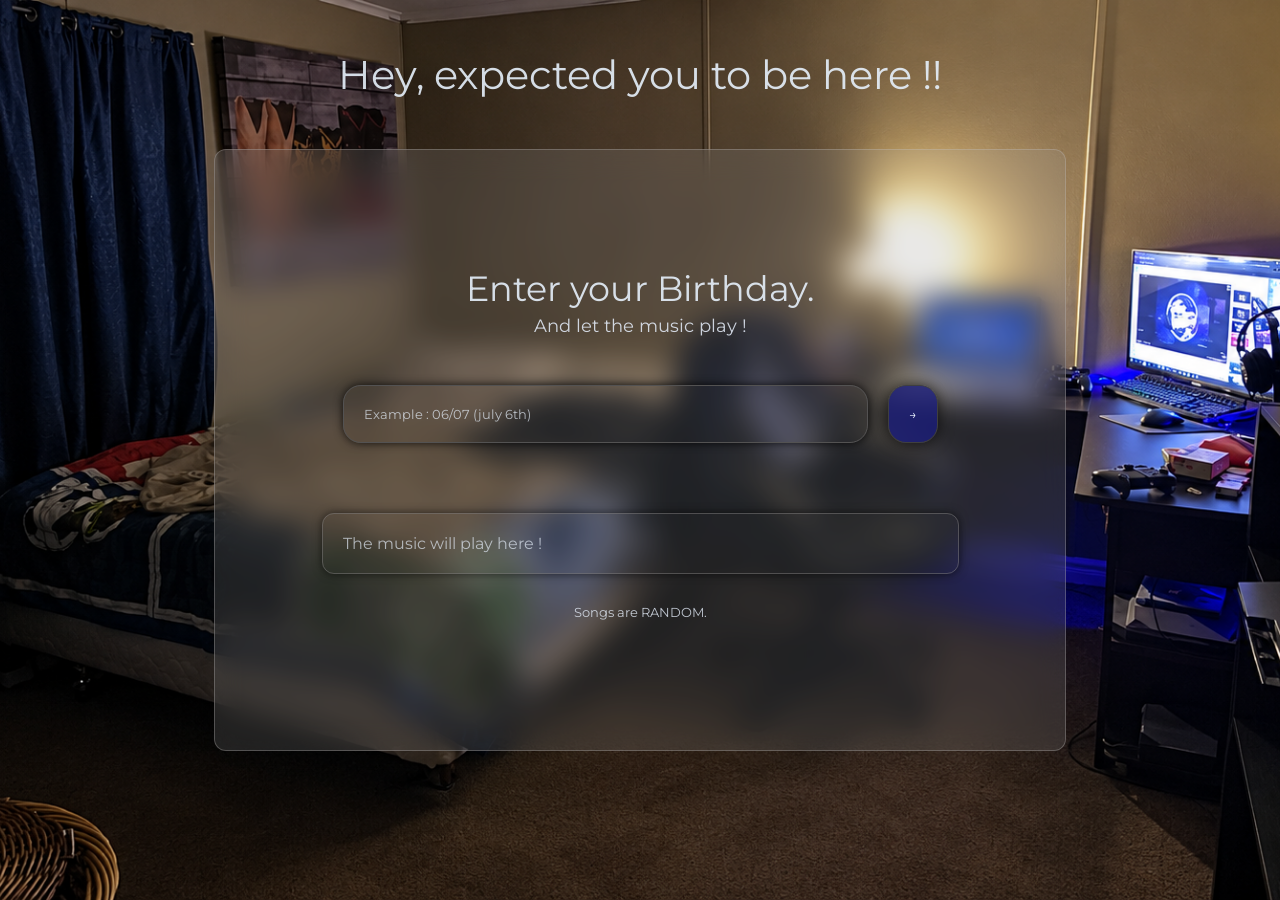
==== index.html @ 64ec1967 "Rename person.html to index.html" ====
<!doctype html>
<html lang="en">
  <head>
    <meta charset="UTF-8" />
    <meta name="viewport" content="width=device-width, initial-scale=1.0" />
    <link rel="preconnect" href="https://fonts.googleapis.com" />
    <link rel="preconnect" href="https://fonts.gstatic.com" crossorigin />
    <link
      href="https://fonts.googleapis.com/css2?family=Montserrat:ital,wght@0,100..900;1,100..900&display=swap"
      rel="stylesheet"
    />
    <title>Person</title>
    <link rel="stylesheet" href="person.css" />
  </head>
  <body>
    <div class="container">
      <div class="header">
        <p>Hey, expected you to be here !!</p>
      </div>
      <div class="music-box">
        <div class="text-container">
          <p class="big-text">Enter your Birthday.</p>
          <p class="small-text">And let the music play !</p>
        </div>
        <div class="input-container">
          <input
            type="text"
            placeholder="Example : 06/07 (july 6th)"
            class="name-input js-name-input"
          />
          <button class="submit-button" onclick="checkName()">→</button>
        </div>
        <div class="music-player">The music will play here !</div>
        <p class="worning">Songs are RANDOM.</p>
      </div>
    </div>
    <script src="person.js"></script>
    <script src="https://cdn.botpress.cloud/webchat/v5.0/inject.js"></script>
    <script
      src="https://files.bpcontent.cloud/2026/09/10/14/20260910140347-3BUUYTG4.js"
      defer
    ></script>
  </body>
</html>
---- person.css ----
body {
  background-image: url(Images/backgroundPc.png);
  background-size: cover;
  background-position: center;
  background-repeat: no-repeat;
  background-attachment: fixed;
  background-color: black;
  margin: 0;
  color: rgb(234, 239, 245);
  font-family: "Montserrat", sans-serif;
}
.container {
  display: flex;
  flex-direction: column;
  align-items: center;
  justify-content: center;
}
.header {
  font-family: "Montserrat", sans-serif;
  font-size: 40px;
  text-align: center;
  color: rgba(230, 239, 251, 0.907);
  margin: 10px;
}
.music-box {
  height: 600px;
  width: 75%;
  max-width: 850px;
  display: flex;
  flex-direction: column;
  align-items: center;
  justify-content: center;
  background-color: rgba(152, 151, 151, 0.2);
  backdrop-filter: blur(15px);
  -webkit-backdrop-filter: blur(15px);
  border-radius: 12px;
  border: 1px solid rgba(197, 194, 194, 0.3);
}
.text-container {
  margin: 0;
  display: flex;
  flex-direction: column;
  align-items: center;
  justify-content: center;
  color: rgba(230, 239, 251, 0.907);
  font-family: "Montserrat", sans-serif;
}
.big-text {
  font-size: 35px;
  margin-top: 0;
  margin-bottom: 0;
}
.small-text {
  font-size: 18px;
  margin-top: 5px;
  color: rgba(230, 239, 251, 0.85);
}
.input-container {
  width: 70%;
  margin: 30px;
  display: flex;
  flex-direction: row;
  align-items: center;
  justify-content: center;
  margin: 30px 0;
}
.name-input {
  width: 100%;
  background-color: transparent;
  border: none;
  border: solid 1px rgb(83, 82, 82);
  box-shadow: 0 0 10px rgba(0, 0, 0, 0.8);
  padding: 20px 20px;
  border-radius: 18px;
  color: rgb(230, 239, 251);
  font-family: "Montserrat", sans-serif;
}
input::placeholder {
  color: rgba(230, 239, 251, 0.712);
}
.submit-button {
  background: rgba(24, 27, 123, 0.772);
  border: solid 1px rgb(63, 63, 63);
  box-shadow: 0 0 15px rgba(0, 0, 0, 0.7);
  padding: 20px 20px;
  border-radius: 18px;
  color: rgb(230, 239, 251);
  font-family: "Montserrat", sans-serif;
  margin-left: 20px;
}
.music-player {
  padding: 20px;
  box-shadow: 0 0 10px rgba(0, 0, 0, 0.6);
  width: 70%;
  margin-top: 40px;
  color: rgba(230, 239, 251, 0.667);
  display: flex;
  flex-direction: row;
  align-items: center;
  background-color: transparent;
  border-radius: 12px;
  border: 1px solid rgba(125, 123, 123, 0.517);
}
.player-left {
  display: flex;
  flex-direction: row;
  align-items: center;
  justify-content: center;
  height: 80px;
}
.song-img {
  height: 100%;
  border-radius: 20px;
}
.player-middel {
  display: flex;
  flex-direction: column;
  margin-left: 30px;
  margin-right: auto;
}
.song-info {
  margin-bottom: 20px;
  margin-top: -5px;
}
.song-name,
.artist-name {
  margin: 0;
  font-family: "Montserrat", sans-serif;
}
.artist-name {
  margin-top: 3px;
  font-size: 12px;
  color: rgba(230, 239, 251, 0.8);
}
.song-name {
  color: rgba(230, 239, 251, 0.89);
}
.line {
  width: 150px;
  height: 3px;
  margin-right: 20px;
  background: rgb(39, 44, 203);
  border-radius: 4px;
  transform: scaleX(0);
  transform-origin: left;
  animation: stretch 10s ease-in-out infinite;
}

@keyframes stretch {
  0% {
    transform: scaleX(0);
    box-shadow: 0 0 0px rgba(0, 229, 255, 0);
    opacity: 0.7;
  }
  50% {
    transform: scaleX(1);
    box-shadow: 0 0 20px 4px rgba(39, 44, 203, 0.9);
    opacity: 1;
  }
  100% {
    transform: scaleX(0);
    box-shadow: 0 0 0px rgba(0, 229, 255, 0);
    opacity: 0.8;
  }
}
audio {
  width: 120px;
}
.worning {
  font-size: 13px;
  color: rgba(230, 239, 251, 0.8);
  margin-top: 30px;
  text-align: center;
}
@media (max-width: 600px) {
  .header {
    font-size: 30px;
  }
  .music-box {
    width: 87%;
    height: 500px;
  }
  .big-text {
    font-size: 25px;
  }
  .small-text {
    font-size: 15px;
  }

  .input-container {
    width: 87%;
    margin: 20px 0;
  }
  .player-left {
    height: 55px;
  }
  .player-middel {
    margin-left: 15px;
  }
  .artist-name {
    font-size: 9px;
  }
  .song-name {
    font-size: 12px;
  }
  .line {
    width: 80px;
    height: 2px;
  }
  .music-player {
    padding: 12px;
    width: 85%;
  }
  body {
    background-image: url(Images/backgroundMob.jfif);
  }
  .worning {
    font-size: 12px;
    color: rgba(230, 239, 251, 0.8);
    margin-top: 30px;
    text-align: center;
  }
}
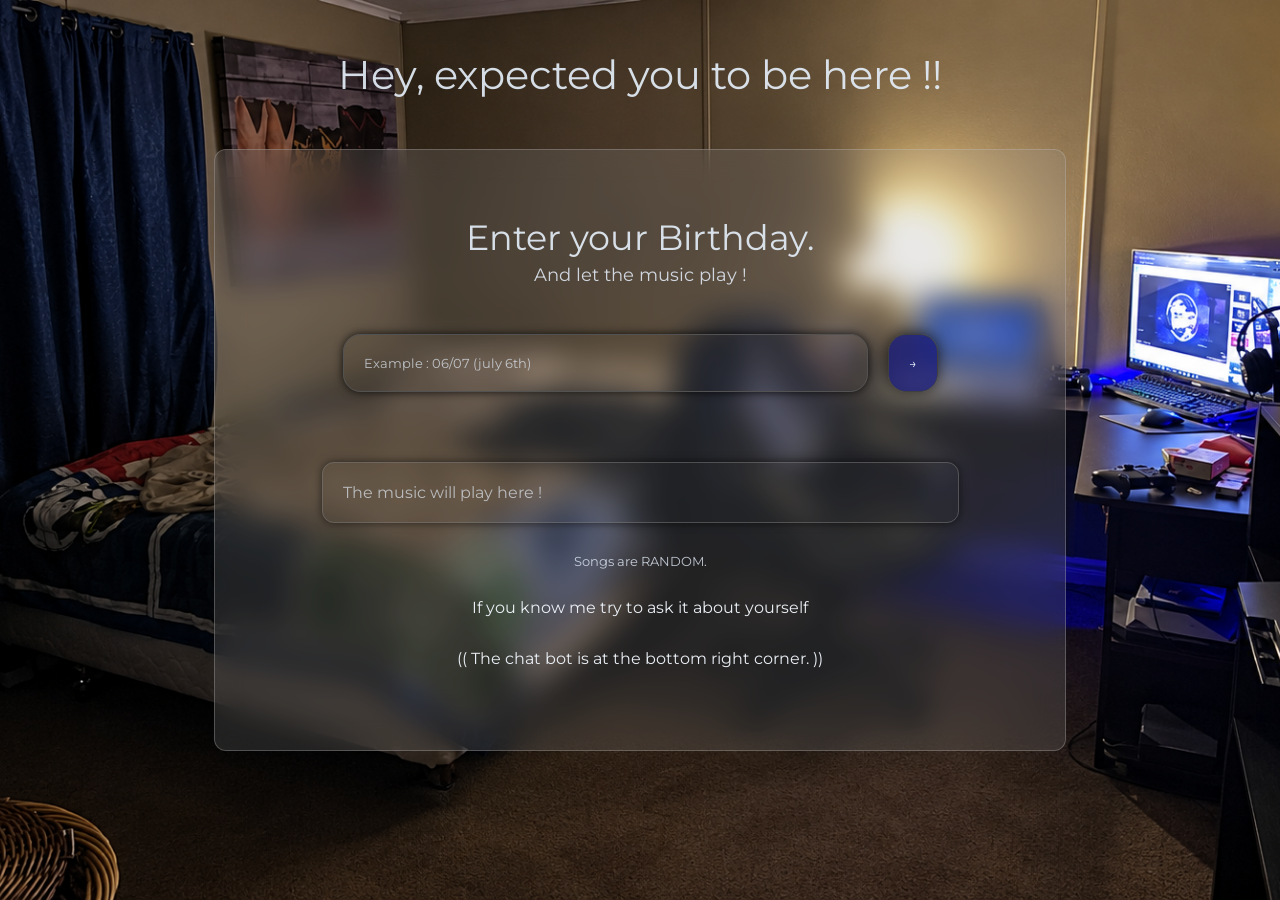
==== commit 790aa77b: "Enhance index.html with chatbot warnings Added additional warning messages about the chatbot." ====
--- a/index.html
+++ b/index.html
@@ -32,6 +32,8 @@
         </div>
         <div class="music-player">The music will play here !</div>
         <p class="worning">Songs are RANDOM.</p>
+        <p class="worning2">If you know me try to ask it about yourself </p>
+        <p class="worning2">(( The chat bot is at the bottom right corner. ))</p>
       </div>
     </div>
     <script src="person.js"></script>
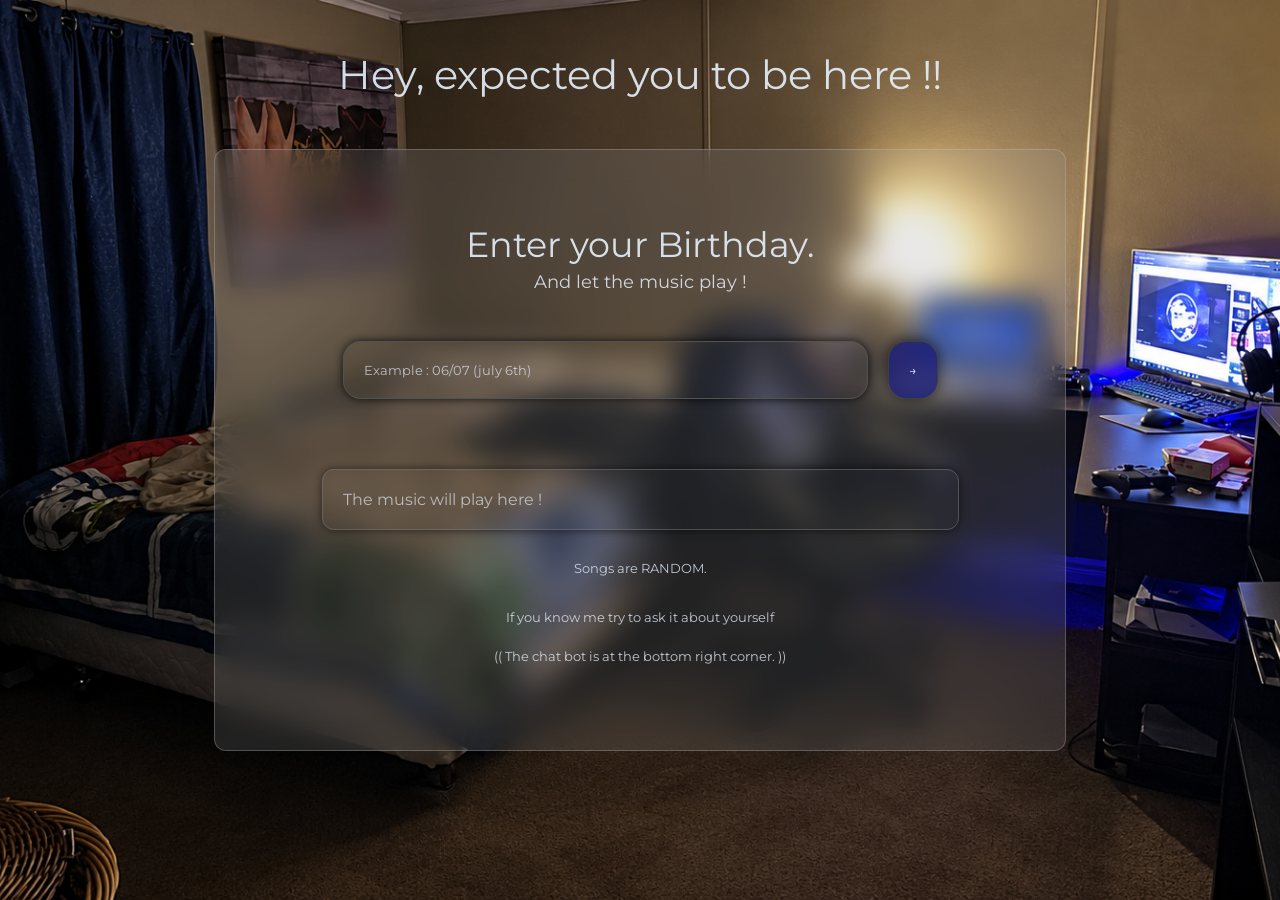
==== commit 657940ff: "Fix warning message and update HTML content Updated warning message and improved HTML structure." ====
--- a/index.html
+++ b/index.html
@@ -33,7 +33,7 @@
         <div class="music-player">The music will play here !</div>
         <p class="worning">Songs are RANDOM.</p>
         <p class="worning2">If you know me try to ask it about yourself </p>
-        <p class="worning2">(( The chat bot is at the bottom right corner. ))</p>
+        <p class="worning3">(( The chat bot is at the bottom right corner. ))</p>
       </div>
     </div>
     <script src="person.js"></script>
--- a/person.css
+++ b/person.css
@@ -172,6 +172,18 @@
   margin-top: 30px;
   text-align: center;
 }
+.worning2 {
+  font-size: 13px;
+  color: rgba(230, 239, 251, 0.8);
+  margin-top: 20px;
+  text-align: center;
+}
+.worning3 {
+  font-size: 13px;
+  color: rgba(230, 239, 251, 0.8);
+  margin-top: 10px;
+  text-align: center;
+}
 @media (max-width: 600px) {
   .header {
     font-size: 30px;
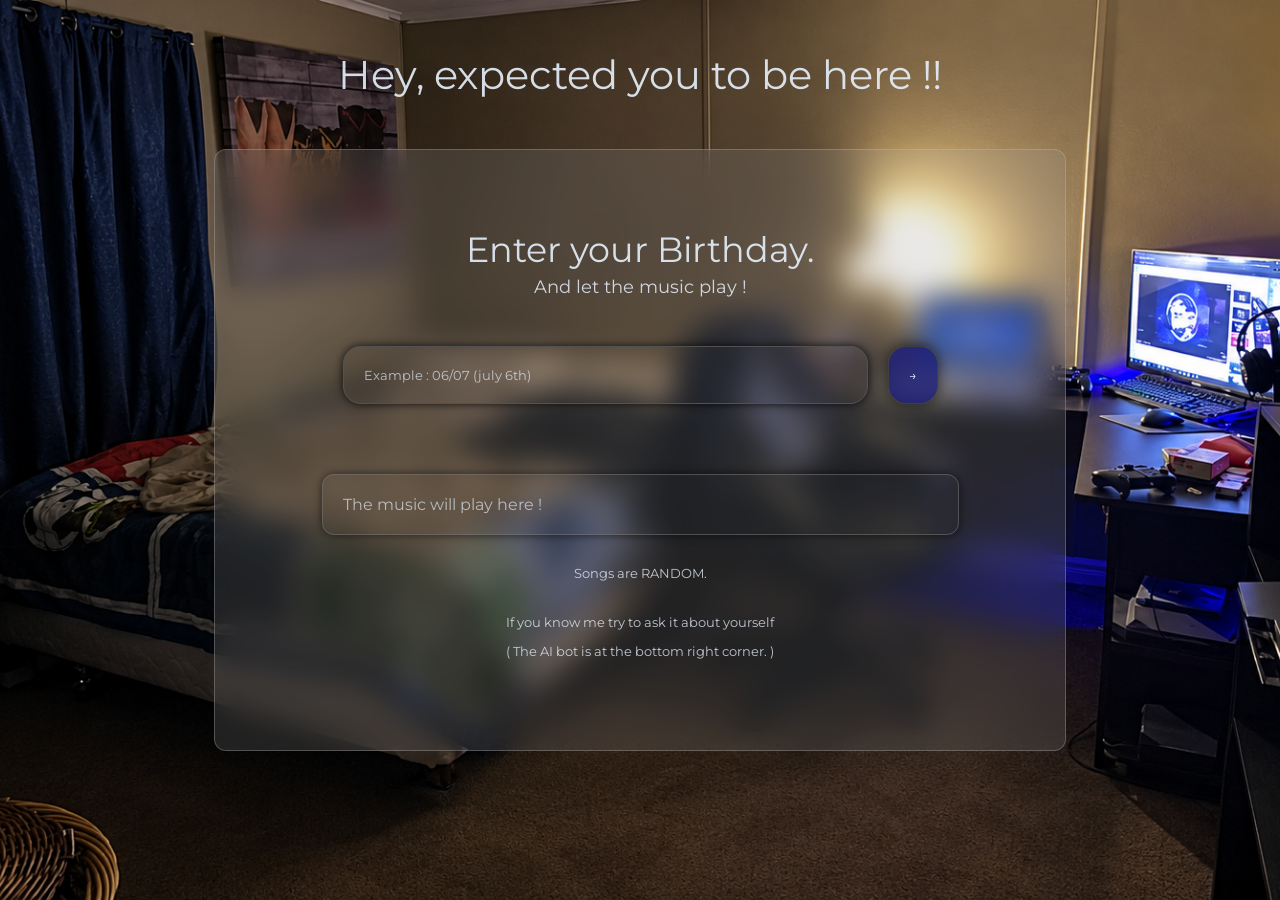
==== commit bcd47e40: "Modify index.html content and fix wording Updated wording in the HTML file." ====
--- a/index.html
+++ b/index.html
@@ -33,7 +33,7 @@
         <div class="music-player">The music will play here !</div>
         <p class="worning">Songs are RANDOM.</p>
         <p class="worning2">If you know me try to ask it about yourself </p>
-        <p class="worning3">(( The chat bot is at the bottom right corner. ))</p>
+        <p class="worning3">( The AI bot is at the bottom right corner. )</p>
       </div>
     </div>
     <script src="person.js"></script>
--- a/person.css
+++ b/person.css
@@ -181,7 +181,7 @@
 .worning3 {
   font-size: 13px;
   color: rgba(230, 239, 251, 0.8);
-  margin-top: 10px;
+  margin-top: 0;
   text-align: center;
 }
 @media (max-width: 600px) {
